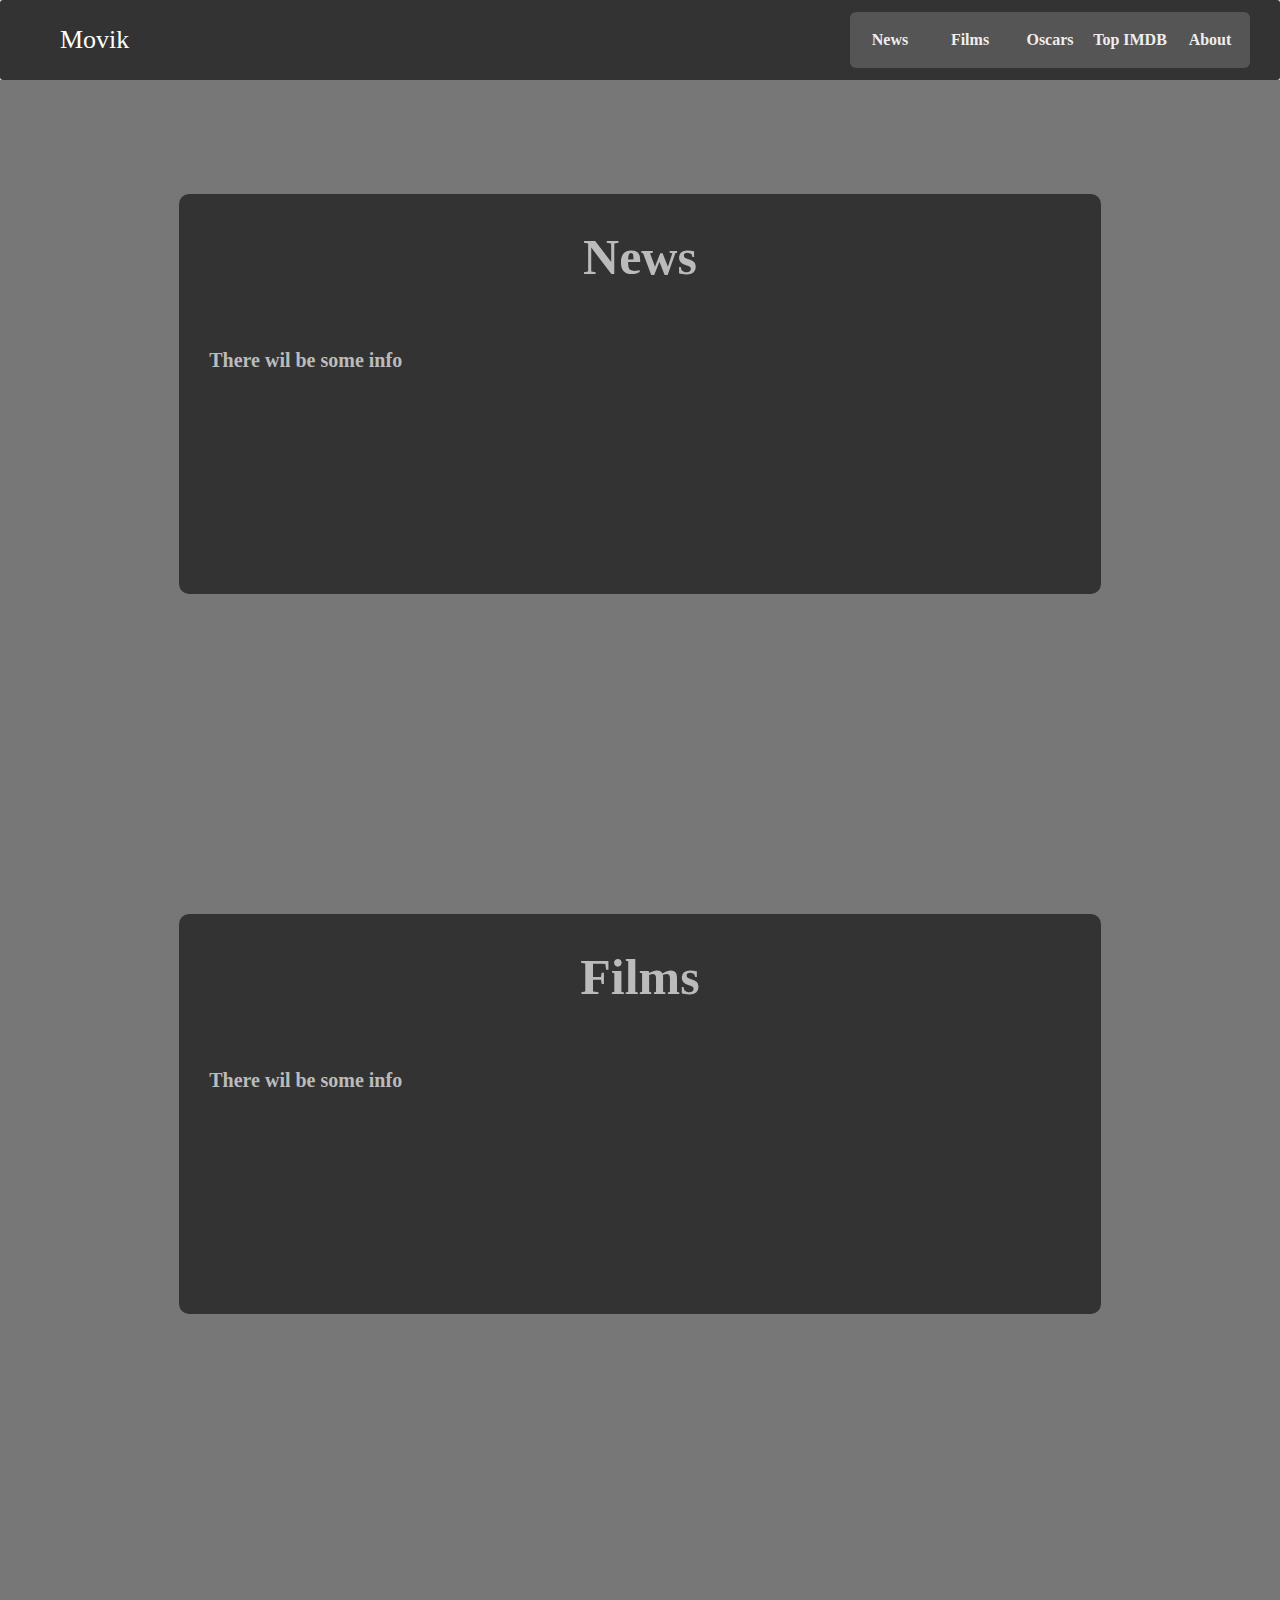
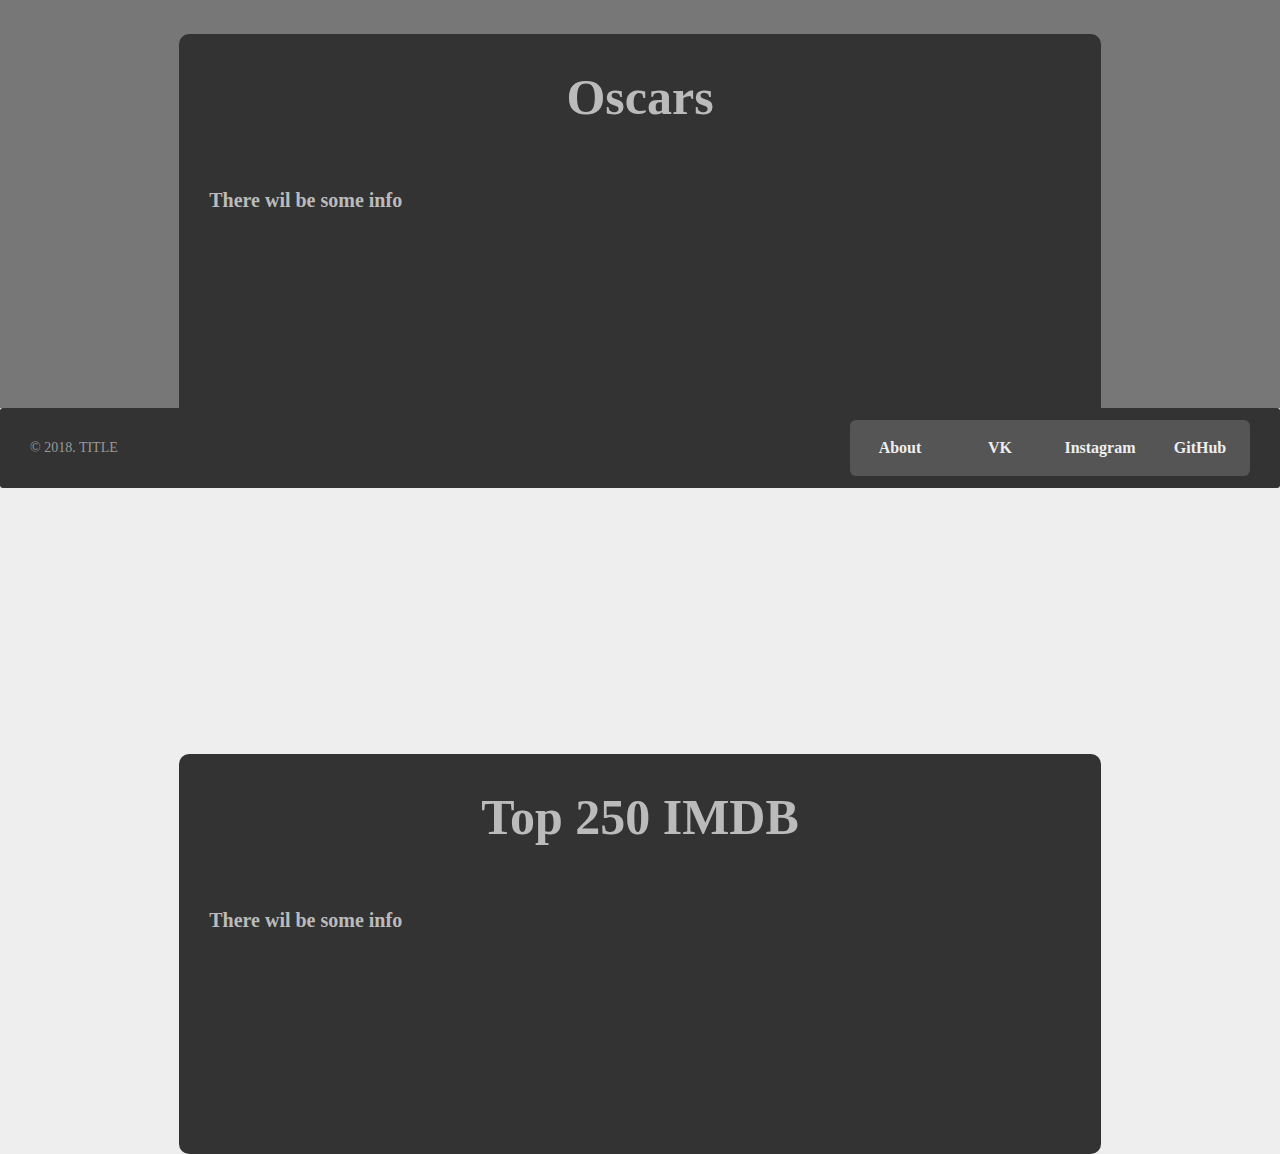
==== about.html @ 3a576da6 "Added about page (grid)" ====
<!DOCTYPE html>

<html>
  <head>
    <link href="styles/index.css" rel="stylesheet">
    <link href="styles/about.css" rel="stylesheet">
  </head>



  <body>

    <header>
        <div class="header-logo">Movik</div>
          <ul class="nav">
              <a href="news.html"><li>News</li></a>
              <a href="films.html"><li>Films</li></a>
              <a href="Oscars.html"><li>Oscars</li></a>
              <a href="top250.html"><li>Top IMDB</li></a>
              <a href="about.html"><li>About</li></a>
          </ul>
    </header>

    <main class="grid_container">
      <a href="news.html" class="container">
          <h1>News</h1>
          <p class="annotation">There wil be some info</p>
      </a>

      <a href="films.html" class="container">
          <h1>Films</h1>
          <p class="annotation">There wil be some info</p>
      </a>

      <a href="Oscars.html" class="container">
          <h1>Oscars</h1>
          <p class="annotation">There wil be some info</p>
      </a>

      <a href="top250.html" class="container">
          <h1>Top 250 IMDB</h1>
          <p class="annotation">There wil be some info</p>
      </a>


    </main>

    <footer>
      <div class="footer-left">
        <span>&#169; 2018. TITLE</spam>
      </div>
        <ul class="nav">
            <a href="#"><li>About</li></a>
            <a href="#"><li>VK</li></a>
            <a href="#"><li>Instagram</li></a>
            <a href="#"><li>GitHub</li></a>
        </ul>
    </footer>
  </body>

</html>
---- styles/index.css ----
html,body {
  min-width: 500px;
  background: #eee;
  height: 100%;
  margin: 0;

}
/* 
main{
  height: 100%;
} */
header, footer{
  display: flex;
  flex-direction: row;
  align-items: center;
  justify-content: space-between;

  height: 80px;
  background-color: #333;
  color:#fff;


  border-radius: 3px;
}


ul {
  list-style: none;
  padding: 0;
}
a {
  text-decoration: none;
}
.header-logo {
  font-size: 26px;
  margin-left: 60px;
}
ul a {
  display: flex;
  height: 100%;
  width: 100%;
  align-items: center;
  justify-content: center;
  color: #eee;

}

ul a:hover {
  color: #fff;
  background-color: #444;
}


.header-logo {
  float: left;
}
.nav {
  display: flex;
  flex-direction: row;
  justify-content: space-around;
  align-items: center;

  background-color: #555;

  height: 70%;
  width: 60%;
  min-width: 400px;
  max-width: 400px;

  margin-left: 30px;
  margin-right: 30px;
  border-radius: 6px;
}


main {
  display: block;
  align-items: center;
}
h1{
  text-align: center;
  font-size: 50px;
}

.films{

  display: flex;
  flex-direction: row;
  justify-content:space-around;
  align-content:space-between;

  width: 90%;
  margin-left: auto;
  margin-right: auto;
  flex-wrap: wrap;
  padding: 30px;
  background: #eee;


}

.film-data {
  display: inline-block;
  float: left;
  width: 200px;
  height: 300px;
  background: #fff;
  border: 1px solid #888;
  box-shadow: 0px 3px 5px #666;
  margin: 15px;
  border-radius: 6px;
  }

  .film-data:hover{
    transition-duration: 0.3s;
    box-shadow: 0px 5px 15px #666;
  }

}


footer {
  flex: 0;
  height: 50px;
  margin-top: 0;
  background: #333;
}

.footer-left {
  margin-left: 30px;
  font-size: 14px;
  color: #999;
}
---- styles/about.css ----
main{
  display: grid;
  height: auto;
  grid-template-columns: repeat(auto-fill, minmax(600px, 1fr));
  grid-template-rows: 40% 40% 40%;
  padding: 5%;
  background-color: #777;
  justify-content: center;
}



.container{
  display: block;
  margin: auto;
  margin-top: 50px;
  width: 80%;
  height: 400px;
  min-height: 300px;
  background-color: #333;
  border-radius: 10px;
  overflow: hidden;


  font-weight: 600;
  color: #bbb;
  font-size: 20px;
}

.container:hover{
  background-color: #eee;
  color: #111;
  transition-duration: 1s;

  box-shadow: inset 0px 0px 30px 10px #777;
}

a{
  display: block;
  font-weight: 700;
  text-decoration: none;
  color: inherit;
}
a:hover{
  color: #444;
}

.annotation{
  padding: 30px;
}

footer{
  clear: both;
}
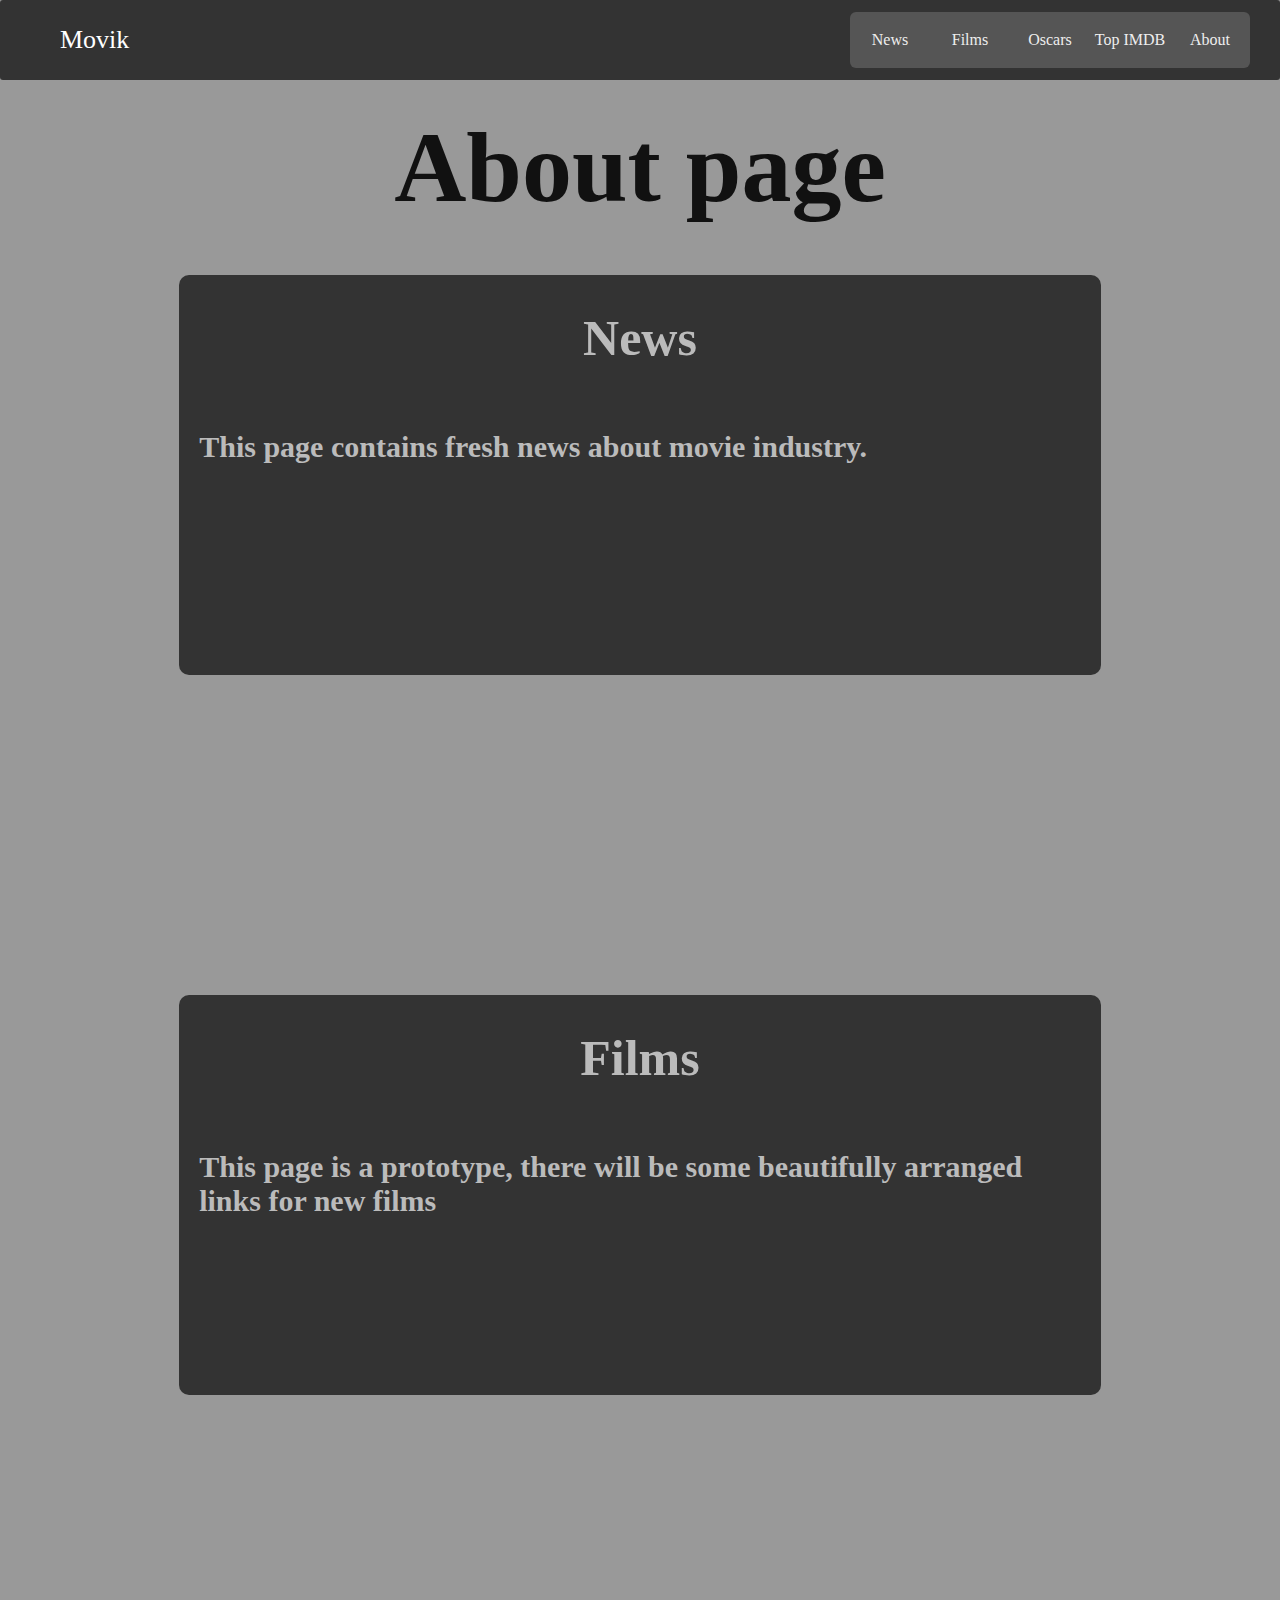
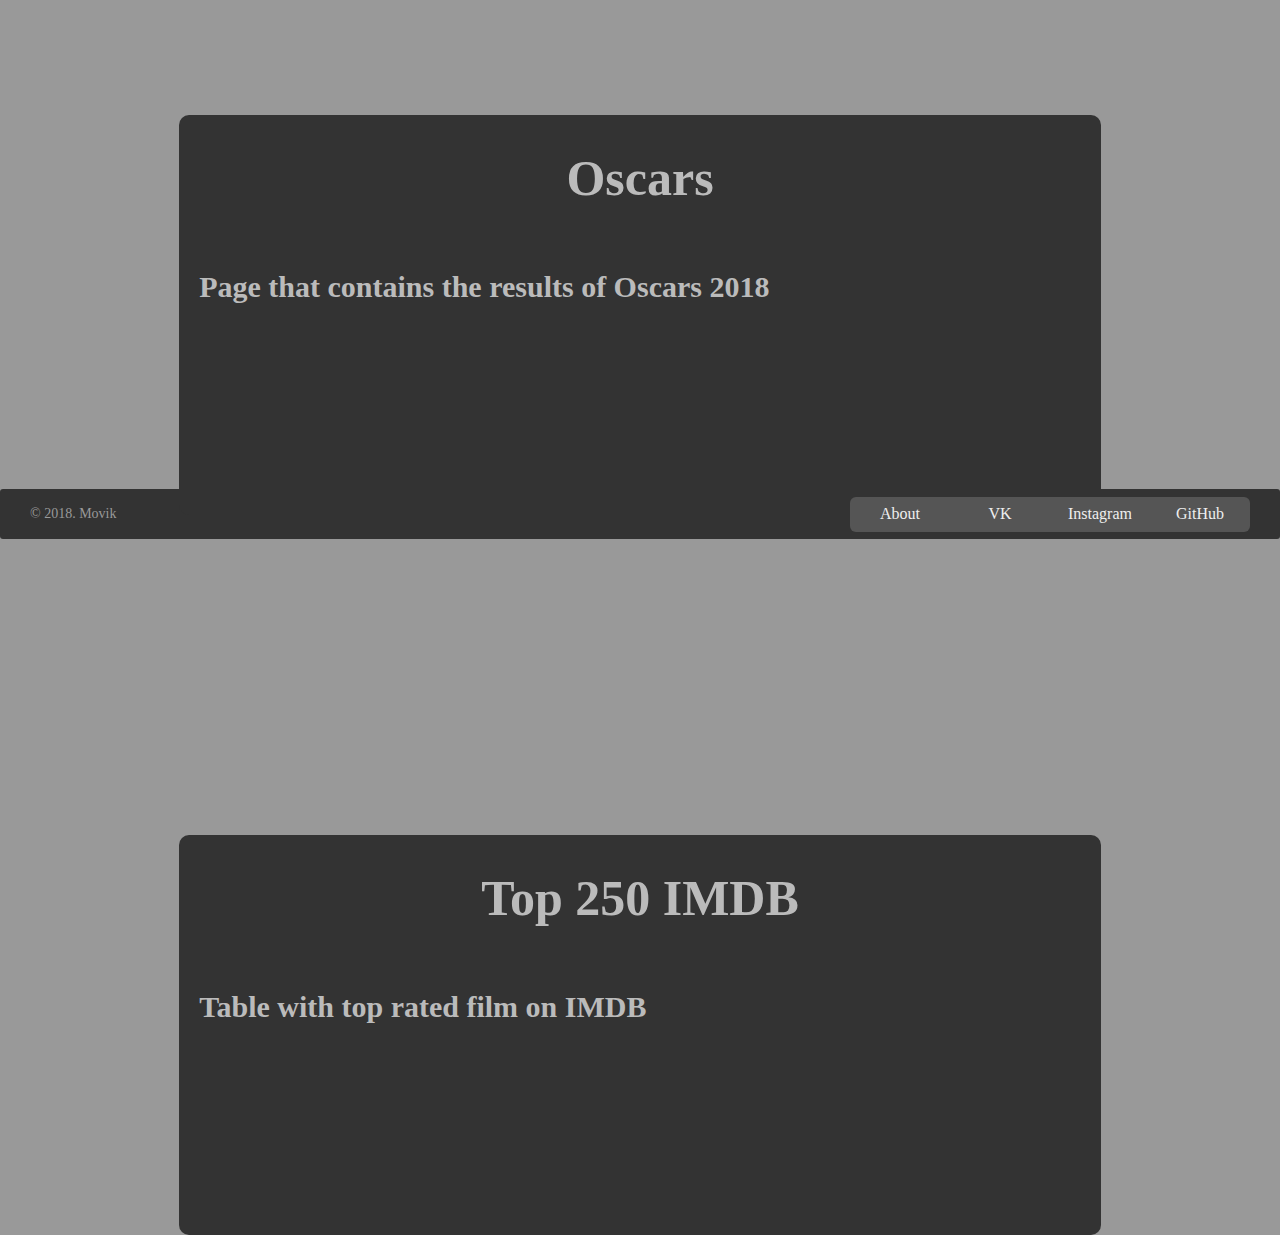
==== commit 176b5466: "Almost done with site" ====
--- a/about.html
+++ b/about.html
@@ -4,7 +4,7 @@
   <head>
     <link href="styles/index.css" rel="stylesheet">
     <link href="styles/about.css" rel="stylesheet">
-  </head>
+</head>
 
 
 
@@ -21,25 +21,29 @@
           </ul>
     </header>
 
+    <h1 class="page_title">About page</h1>
+
     <main class="grid_container">
       <a href="news.html" class="container">
           <h1>News</h1>
-          <p class="annotation">There wil be some info</p>
+          <p class="annotation">This page contains fresh news about movie industry.</p>
       </a>
 
       <a href="films.html" class="container">
           <h1>Films</h1>
-          <p class="annotation">There wil be some info</p>
+          <p class="annotation">This page is a prototype, there will be some
+          beautifully arranged links for new films</p>
       </a>
 
       <a href="Oscars.html" class="container">
           <h1>Oscars</h1>
-          <p class="annotation">There wil be some info</p>
+          <p class="annotation">Page that contains the results of Oscars 2018</p>
+
       </a>
 
       <a href="top250.html" class="container">
           <h1>Top 250 IMDB</h1>
-          <p class="annotation">There wil be some info</p>
+          <p class="annotation">Table with top rated film on IMDB</p>
       </a>
 
 
@@ -47,15 +51,16 @@
 
     <footer>
       <div class="footer-left">
-        <span>&#169; 2018. TITLE</spam>
+        <span>&#169; 2018. Movik</spam>
       </div>
         <ul class="nav">
-            <a href="#"><li>About</li></a>
-            <a href="#"><li>VK</li></a>
-            <a href="#"><li>Instagram</li></a>
-            <a href="#"><li>GitHub</li></a>
+            <a href="about.html"><li>About</li></a>
+            <a href="https://vk.com/id100354810"><li>VK</li></a>
+            <a href="https://www.instagram.com/vladuken/"><li>Instagram</li></a>
+            <a href="https://github.com/Vladuken"><li>GitHub</li></a>
         </ul>
     </footer>
+
   </body>
 
 </html>
--- a/styles/index.css
+++ b/styles/index.css
@@ -1,11 +1,11 @@
 html,body {
   min-width: 500px;
-  background: #eee;
+  background: #999;
   height: 100%;
   margin: 0;
 
 }
-/* 
+/*
 main{
   height: 100%;
 } */
@@ -94,9 +94,6 @@
   margin-right: auto;
   flex-wrap: wrap;
   padding: 30px;
-  background: #eee;
-
-
 }
 
 .film-data {
@@ -104,19 +101,23 @@
   float: left;
   width: 200px;
   height: 300px;
-  background: #fff;
+  background: #333;
   border: 1px solid #888;
   box-shadow: 0px 3px 5px #666;
   margin: 15px;
   border-radius: 6px;
+
+  color:#eee;
+  font-size: 30px;
+  text-align: center;
   }
 
   .film-data:hover{
     transition-duration: 0.3s;
-    box-shadow: 0px 5px 15px #666;
+    background-color: #eee;
+    box-shadow: 0px 5px 30px #666;
+    color:#333;
   }
-
-}
 
 
 footer {
--- a/styles/about.css
+++ b/styles/about.css
@@ -1,13 +1,25 @@
+
+.page_title{
+  margin: 0;
+  padding-top: 30px;
+  color: #111;
+  font-size: 100px;
+}
 main{
   display: grid;
   height: auto;
   grid-template-columns: repeat(auto-fill, minmax(600px, 1fr));
   grid-template-rows: 40% 40% 40%;
-  padding: 5%;
-  background-color: #777;
+  padding: 0 5% 5% 5%;
+
   justify-content: center;
 }
 
+ul a:hover{
+  background-color: #eee;
+  color:#111;
+  transition-duration: 0.3s;
+}
 
 
 .container{
@@ -24,29 +36,19 @@
 
   font-weight: 600;
   color: #bbb;
-  font-size: 20px;
+  font-size: 50px;
 }
 
 .container:hover{
   background-color: #eee;
   color: #111;
-  transition-duration: 1s;
-
-  box-shadow: inset 0px 0px 30px 10px #777;
-}
-
-a{
-  display: block;
-  font-weight: 700;
-  text-decoration: none;
-  color: inherit;
-}
-a:hover{
-  color: #444;
+  transition-duration: 0.5s;
+  box-shadow: 0px 7px 100px 10px #333;
 }
 
 .annotation{
-  padding: 30px;
+  padding: 30px 20px;
+  font-size: 30px;
 }
 
 footer{
